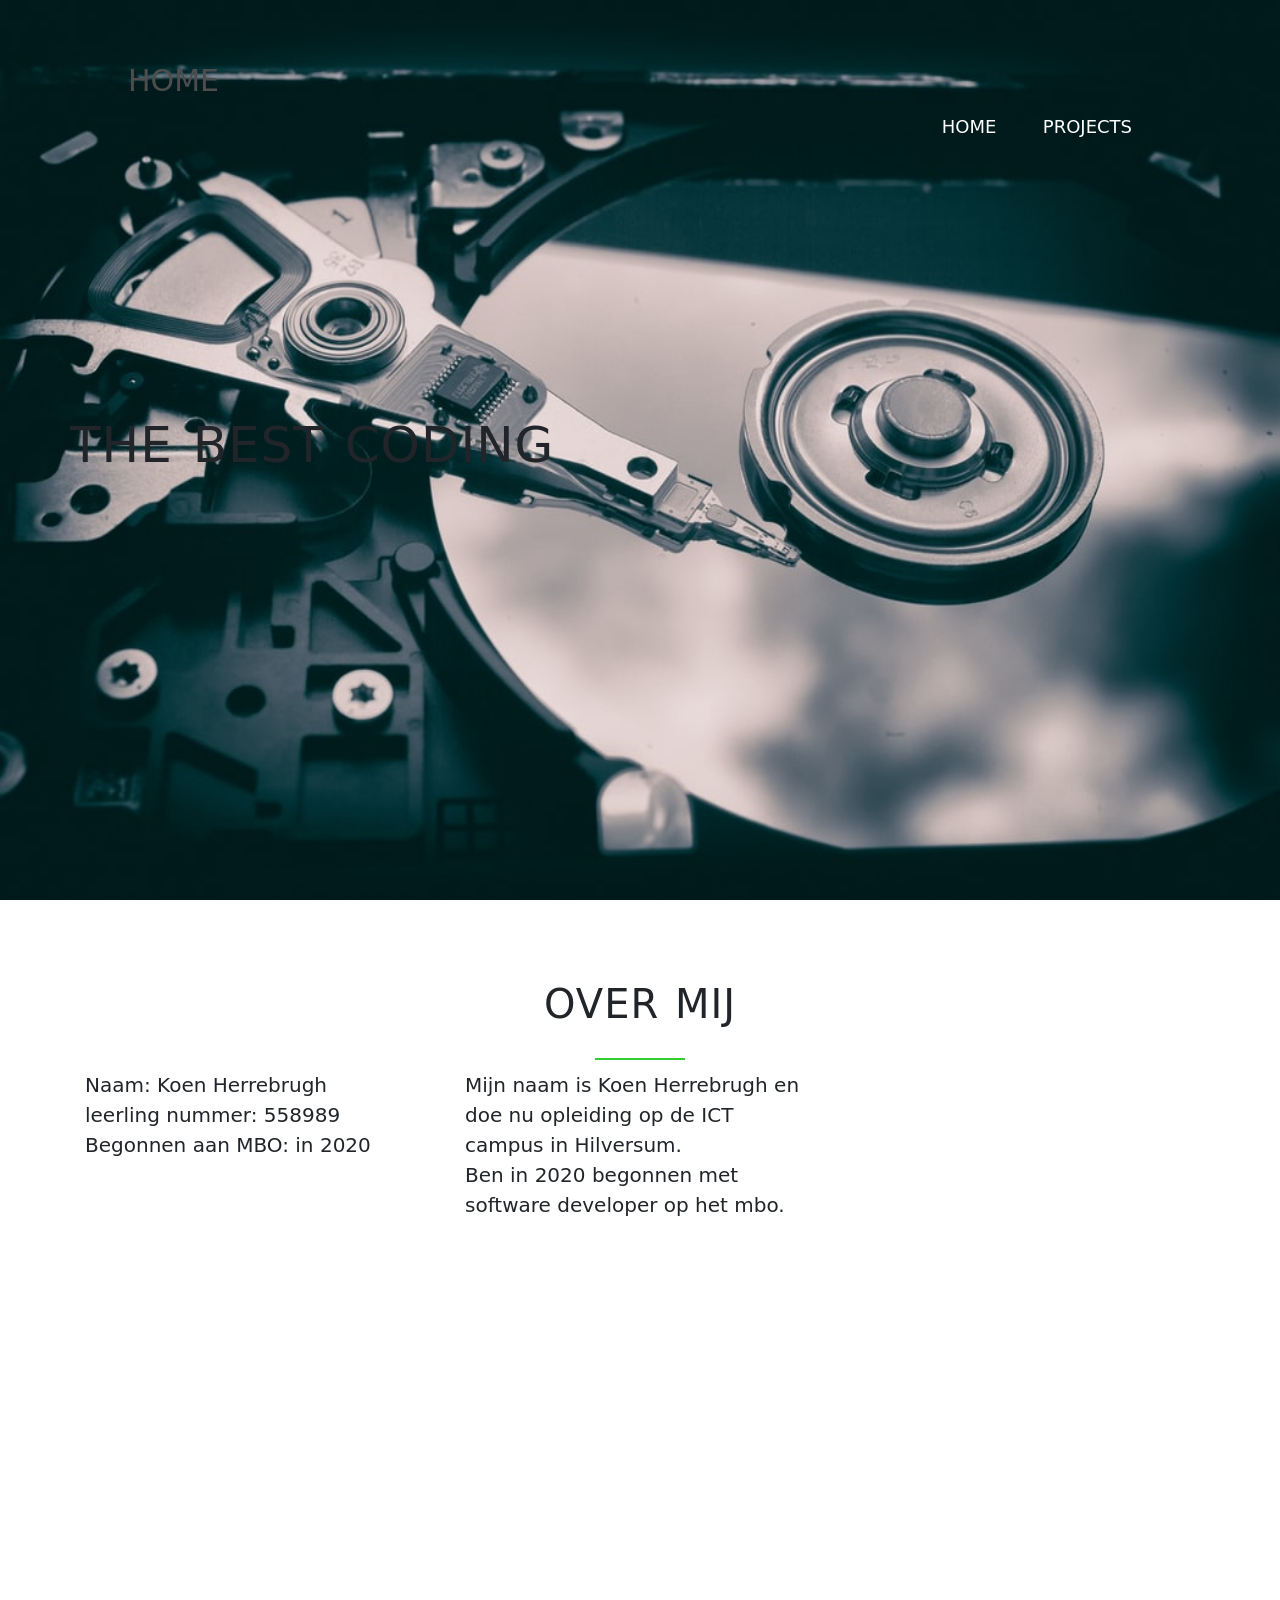
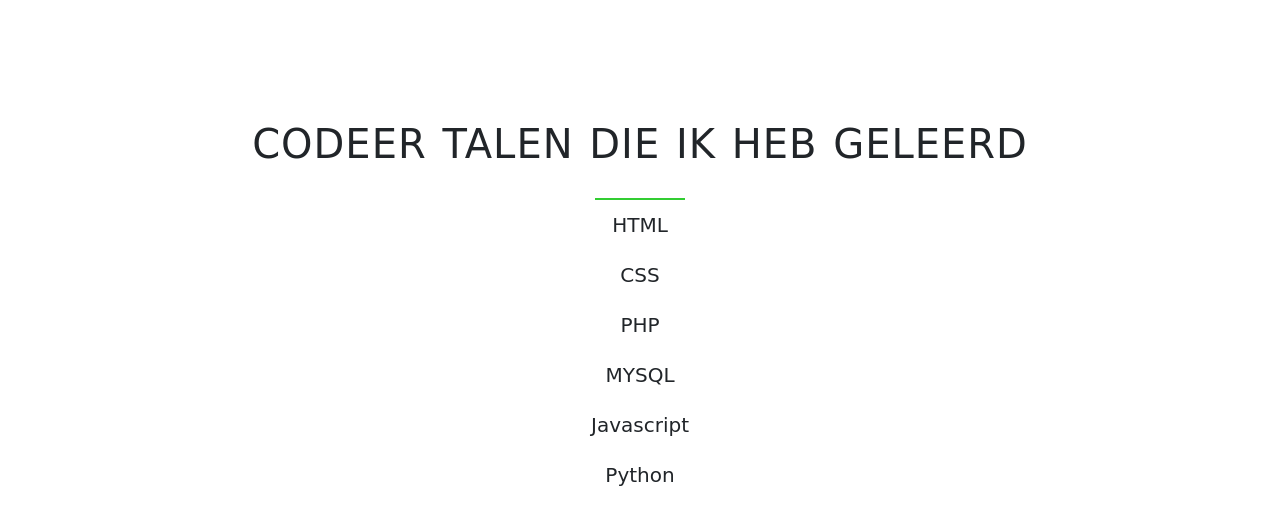
==== index.html @ 907016bc "Portfolio update" ====
<html>
    <head>
        <link rel="stylesheet" type="text/css" href="css/style.css">
        <link href="https://cdn.jsdelivr.net/npm/bootstrap@5.1.3/dist/css/bootstrap.min.css" rel="stylesheet" integrity="sha384-1BmE4kWBq78iYhFldvKuhfTAU6auU8tT94WrHftjDbrCEXSU1oBoqyl2QvZ6jIW3" crossorigin="anonymous">
        <title>Home</title>
    </head>
    <body>
        <header>
            <img src="foto/hardeschijf.jpg" alt="background" class="backgroundfoto">
            <nav>
                <ul class="main-nav">
                    <li><a href="index.html">Home</a></li>
                    <li><a href="projects.html">Projects</a></li>
                </ul>
                <div class="ah">
                    <h4>home</h4>
                </div>
            </nav>
            <div class="htext">
                <h1>The best coding</h1>
            </div>
        </header>
        <section class="Aboutme container">
            <h2>Over mij</h2>
            <div class="row">
                <div class="col-sm-4">
                    <span class="info">Naam: </span><span class="infon"> Koen Herrebrugh</span></br>
                    <span class="info">leerling nummer:</span><span class="infon"> 558989</span></br>
                    <span class="info">Begonnen aan MBO:</span><span class="infon"> in 2020</span></br>
                </div>
                <div class="col-sm-4">
                    <p> Mijn naam is Koen Herrebrugh en doe nu opleiding op de ICT campus in Hilversum.</br>
                    Ben in 2020 begonnen met software developer op het mbo.</p>
                </div>
                <div class="col-sm-2">

                </div>
            </div>
            <div class="row">
                <div class="col-sm-4">
                    <iframe src="foto/CV Koen Herrebrugh 13 februari 2022.pdf" style="width:100%; height:400px;" frameborder="0">CV</iframe>
                </div>
            </div>
        </section>
        <h2>Codeer talen die ik heb geleerd</h2>
        <div class="language row">
            <p>HTML</p>
            <p>CSS</p>
            <p>PHP</p>
            <p>MYSQL</p>
            <p>Javascript</p>
            <p>Python</p>
        </div>
        <!--<form method="Post">
            naam:<input type="text" name="name"/><br/>
            Bedrijf:<input type="text" name="Bedrijf"/><br/>
            E-mail:<input type="email" name="email"/><br/>
            <textarea name="text" rows ="9">Laat een bericht achter.
            </textarea><br/>
            <input type="submit" name="knop" value="submit"/>
        </form>-->

        
    </body>
</html>
---- css/style.css ----
* {
    margin: 0;
    padding: 0;
    -webkit-box-sizing: border-box;
    box-sizing: border-box;
    }
html,
body{
    background-color: #f2f2f2;
    color: #4e4e4e;
    font-family: 'lato', 'Arial', sans-serif;
    font-weight: 300;
    font-size: 20px;
    text-rendering: optimizeLegibility;
    overflow-x: hidden;
}
/*--text--*/

h1,
h2,
h3,
h4{  
    font-weight: 300;
    text-transform: uppercase;
}
h1 {
    margin-top: 0;
    margin-bottom: 20px;
    color: #fff;
    font-size: 240%;
    word-spacing: 3px;
    letter-spacing: 1px;
}
h2{
    font-size: 180%;
    word-spacing: 2px;
    text-align: center;
    margin-bottom: 30px;
    letter-spacing: 1px;
}
h3{
    font-size: 110%; 
    margin-bottom: 10px;
    margin-top: 10px;
}
h4{
    font-size: 50%; 
    margin-bottom: 10px;
    margin-top: 10px;
}
h2:after {
    display: block;
    height: 2px;
    background-color: limegreen;
    content: " ";
    width: 90px;
    margin: 0 auto;
    margin-top: 30px;
}
/*--reusable compomets--*/
.rowp{
    margin: 0 auto;
    text-align: center;
    }
section{
    padding: 80px 0;
    }
/*---header---*/
.backgroundfoto{
    margin: 0;
    padding: 0;
    width: 100%;
    height: 100%;
}
header{
    background-size: cover;
    background-position: center;
    height: 100vh;
}
.htext{
    position: absolute;
    width: 1140px;
    top:50%;
    left: 50%;
    -webkit-transform: translate(-50%, -50%);
    transform: translate(-50%, -50%);
}
.ah{
    color: #4d4d4d;
    position: absolute;
    top: 7%;
    left: 10%;
}
.ah:hover{
    color: #666666;
}
/*---main-nav---*/
.main-nav{
    position: absolute;
    top: 7%;
    right: 10%;
    list-style: none; 
    margin-top: 30px;
}
.main-nav li {
    display: inline-block;
    margin: 20px;  
}
.main-nav li a:link, 
.main-nav li a:visited {
    padding: 4px 0;
    color: #fff;
    text-decoration: none;
    text-transform: uppercase;
    font-size: 90%;
    border-bottom: 2px solid transparent;
    -webkit-transition: border-bottom 0.5s;
    transition: border-bottom 0.5s;
}
.main-nav li a:hover, 
.main-nav li a:active {
border-bottom: 2px solid #2d862d;
}
ion-icon {
    font-size: 55px;
    color:#2d862d;
}
form{
    float: right;
}
.language{
    text-align: center;
}


/*--language--*/
.languaget{
    margin-left: 20px;
    margin-right: 20px;
    
}
.languagec{
    float: left;
    width: 46%;
}

/*--projecten--*/
.projectsbox li{
    padding-bottom: 9px;
}
.projectsbox li a:link,
.projectsbox li a:visited{
    padding: 4px 0;
    color: #666666;
    text-decoration: none;
    text-transform: uppercase;
    font-size: 90%;
    border-bottom: 2px solid transparent;
    -webkit-transition: border-bottom 0.5s;
    transition: border-bottom 0.5s;
}
.projectsbox li a:hover, 
.projectsbox li a:active {
border-bottom: 2px solid #2d862d;
}

.projectsbox{
    margin-left: 20px;
    margin-right: 20px;
}
.projectsbox li{
    text-decoration: none;
    list-style: none;
}
/*--projecten--*/

.infon{
    margin-bottom: 0;
}
.info{
    margin-bottom: 0;
}
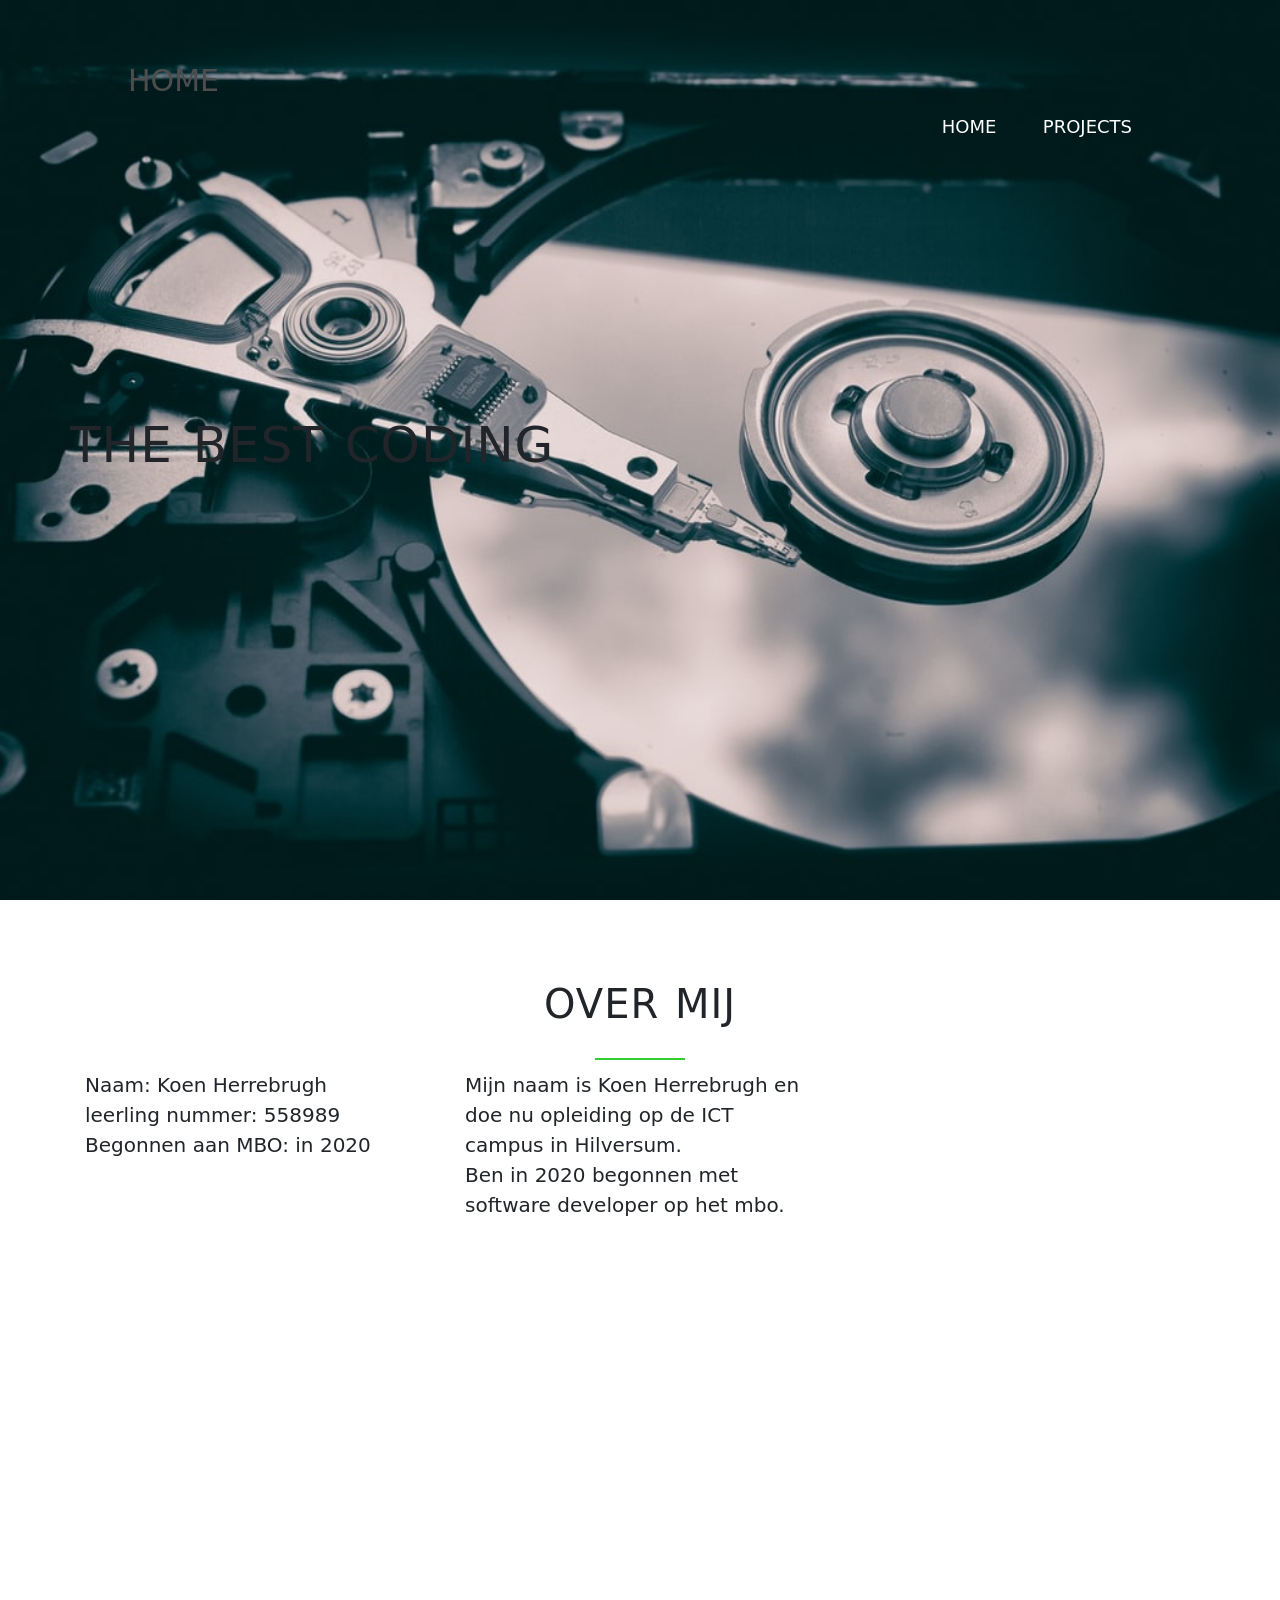
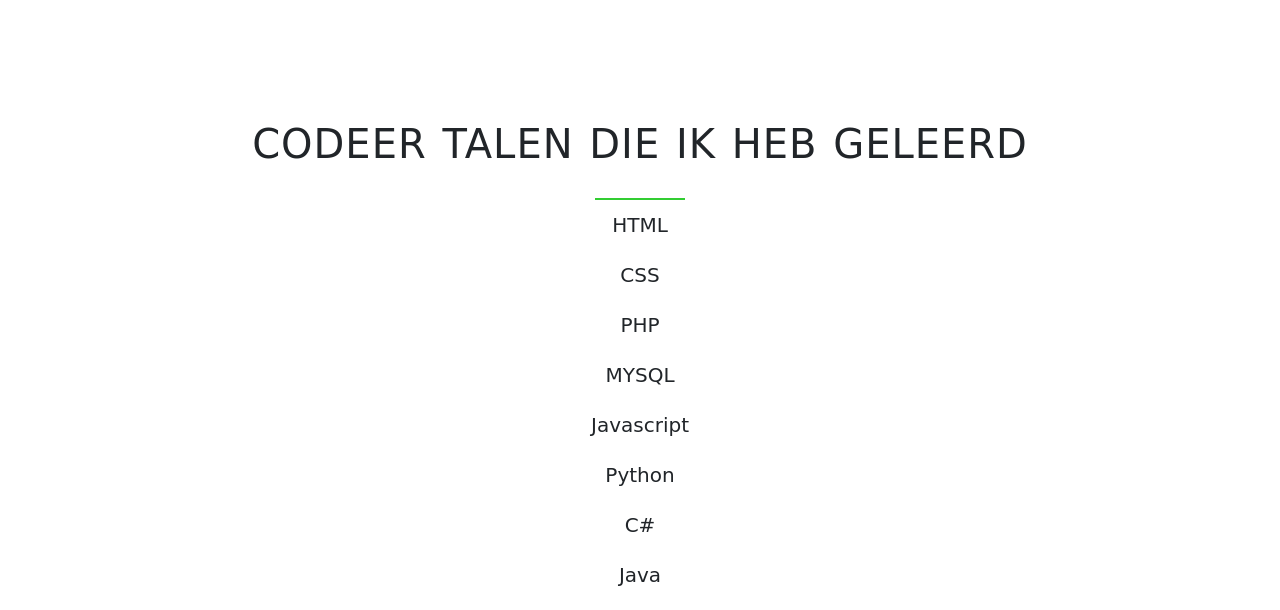
==== commit b3732919: "Update Index" ====
--- a/index.html
+++ b/index.html
@@ -50,6 +50,8 @@
             <p>MYSQL</p>
             <p>Javascript</p>
             <p>Python</p>
+            <p>C#</p>
+            <p>Java</p>
         </div>
         <!--<form method="Post">
             naam:<input type="text" name="name"/><br/>
--- a/css/style.css
+++ b/css/style.css
@@ -58,7 +58,7 @@
     margin-top: 30px;
 }
 /*--reusable compomets--*/
-.rowp{
+.rowproject{
     margin: 0 auto;
     text-align: center;
     }
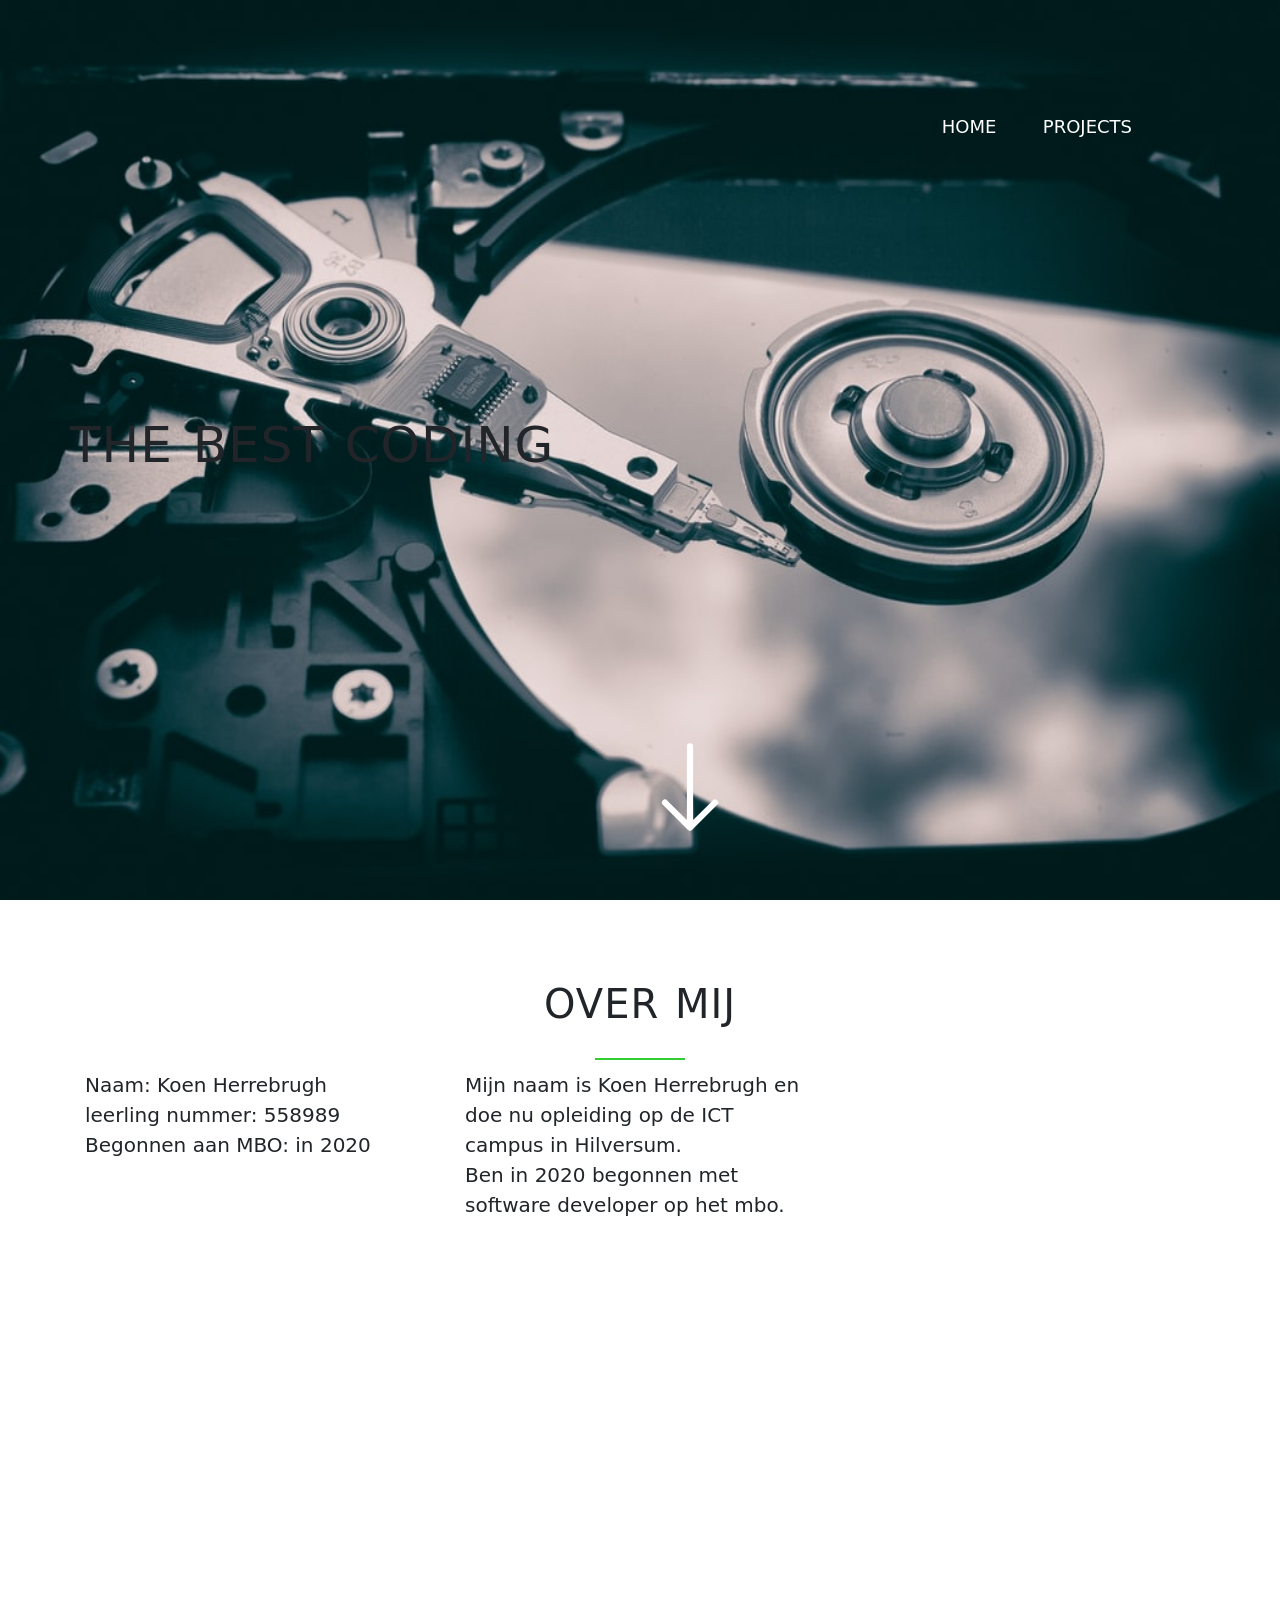
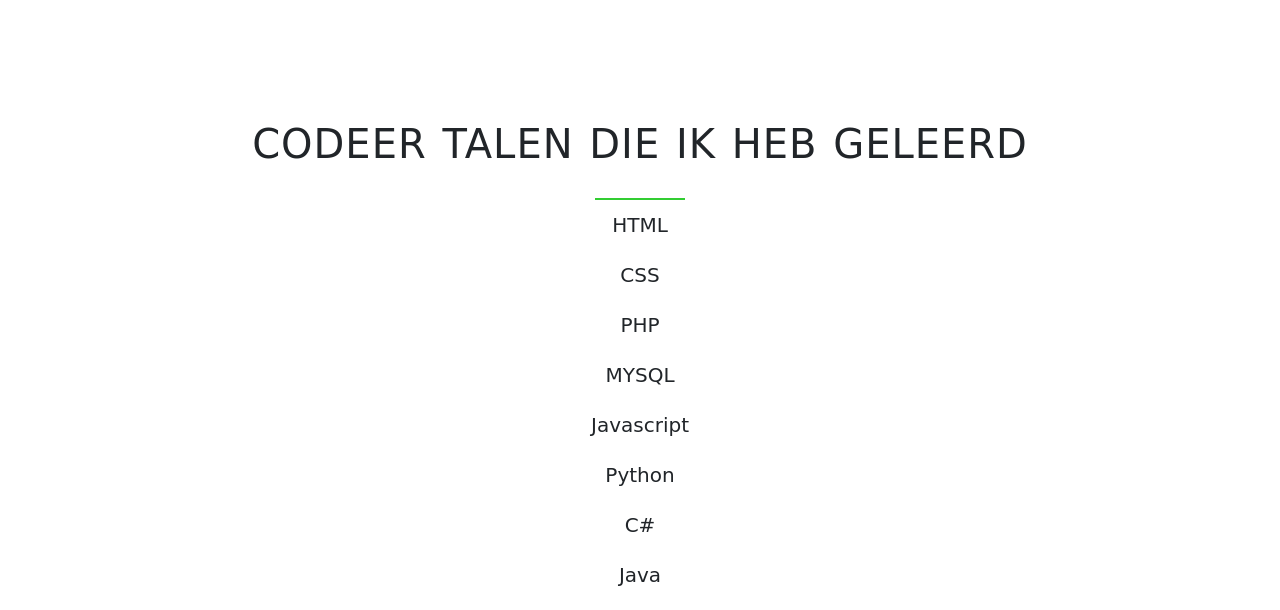
==== commit 2909396b: "Update Portfolio" ====
--- a/index.html
+++ b/index.html
@@ -12,13 +12,11 @@
                     <li><a href="index.html">Home</a></li>
                     <li><a href="projects.html">Projects</a></li>
                 </ul>
-                <div class="ah">
-                    <h4>home</h4>
-                </div>
             </nav>
             <div class="htext">
                 <h1>The best coding</h1>
             </div>
+            <img src = "foto/arrow-down.svg" class="arrow">
         </header>
         <section class="Aboutme container">
             <h2>Over mij</h2>
--- a/css/style.css
+++ b/css/style.css
@@ -85,15 +85,7 @@
     -webkit-transform: translate(-50%, -50%);
     transform: translate(-50%, -50%);
 }
-.ah{
-    color: #4d4d4d;
-    position: absolute;
-    top: 7%;
-    left: 10%;
-}
-.ah:hover{
-    color: #666666;
-}
+
 /*---main-nav---*/
 .main-nav{
     position: absolute;
@@ -131,6 +123,22 @@
 .language{
     text-align: center;
 }
+.arrow{
+    height: 100px;
+    width: 100px;
+    position: absolute;
+    bottom: 7%;
+    left: 50%;
+    animation: MoveUpDown 2s linear infinite;
+}
+@keyframes MoveUpDown {
+    0%, 100% {
+      bottom: 7%;
+    }
+    50% {
+      bottom: 4%;
+    }
+  }
 
 
 /*--language--*/
@@ -172,6 +180,12 @@
     text-decoration: none;
     list-style: none;
 }
+.projectimg{
+    height: 200px;
+}
+.projectimgapple{
+    height: 350px;
+}
 /*--projecten--*/
 
 .infon{
